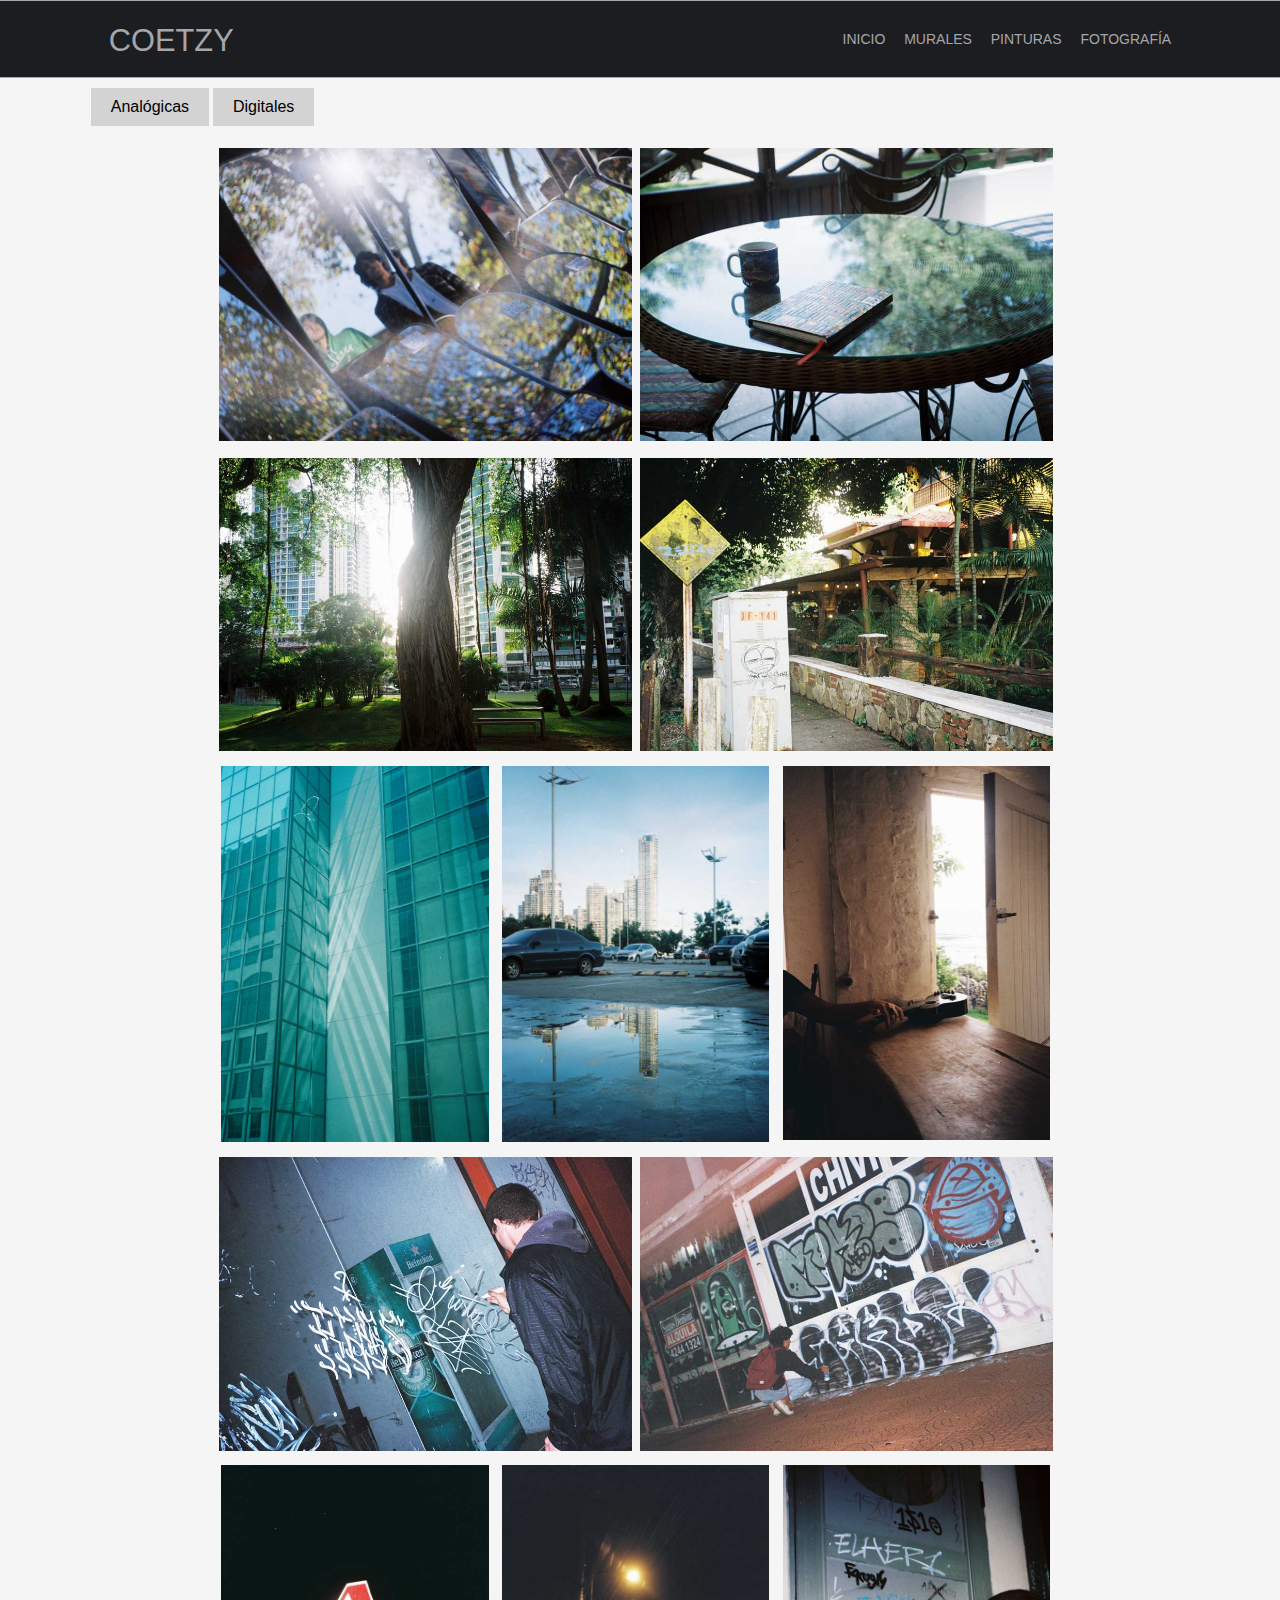
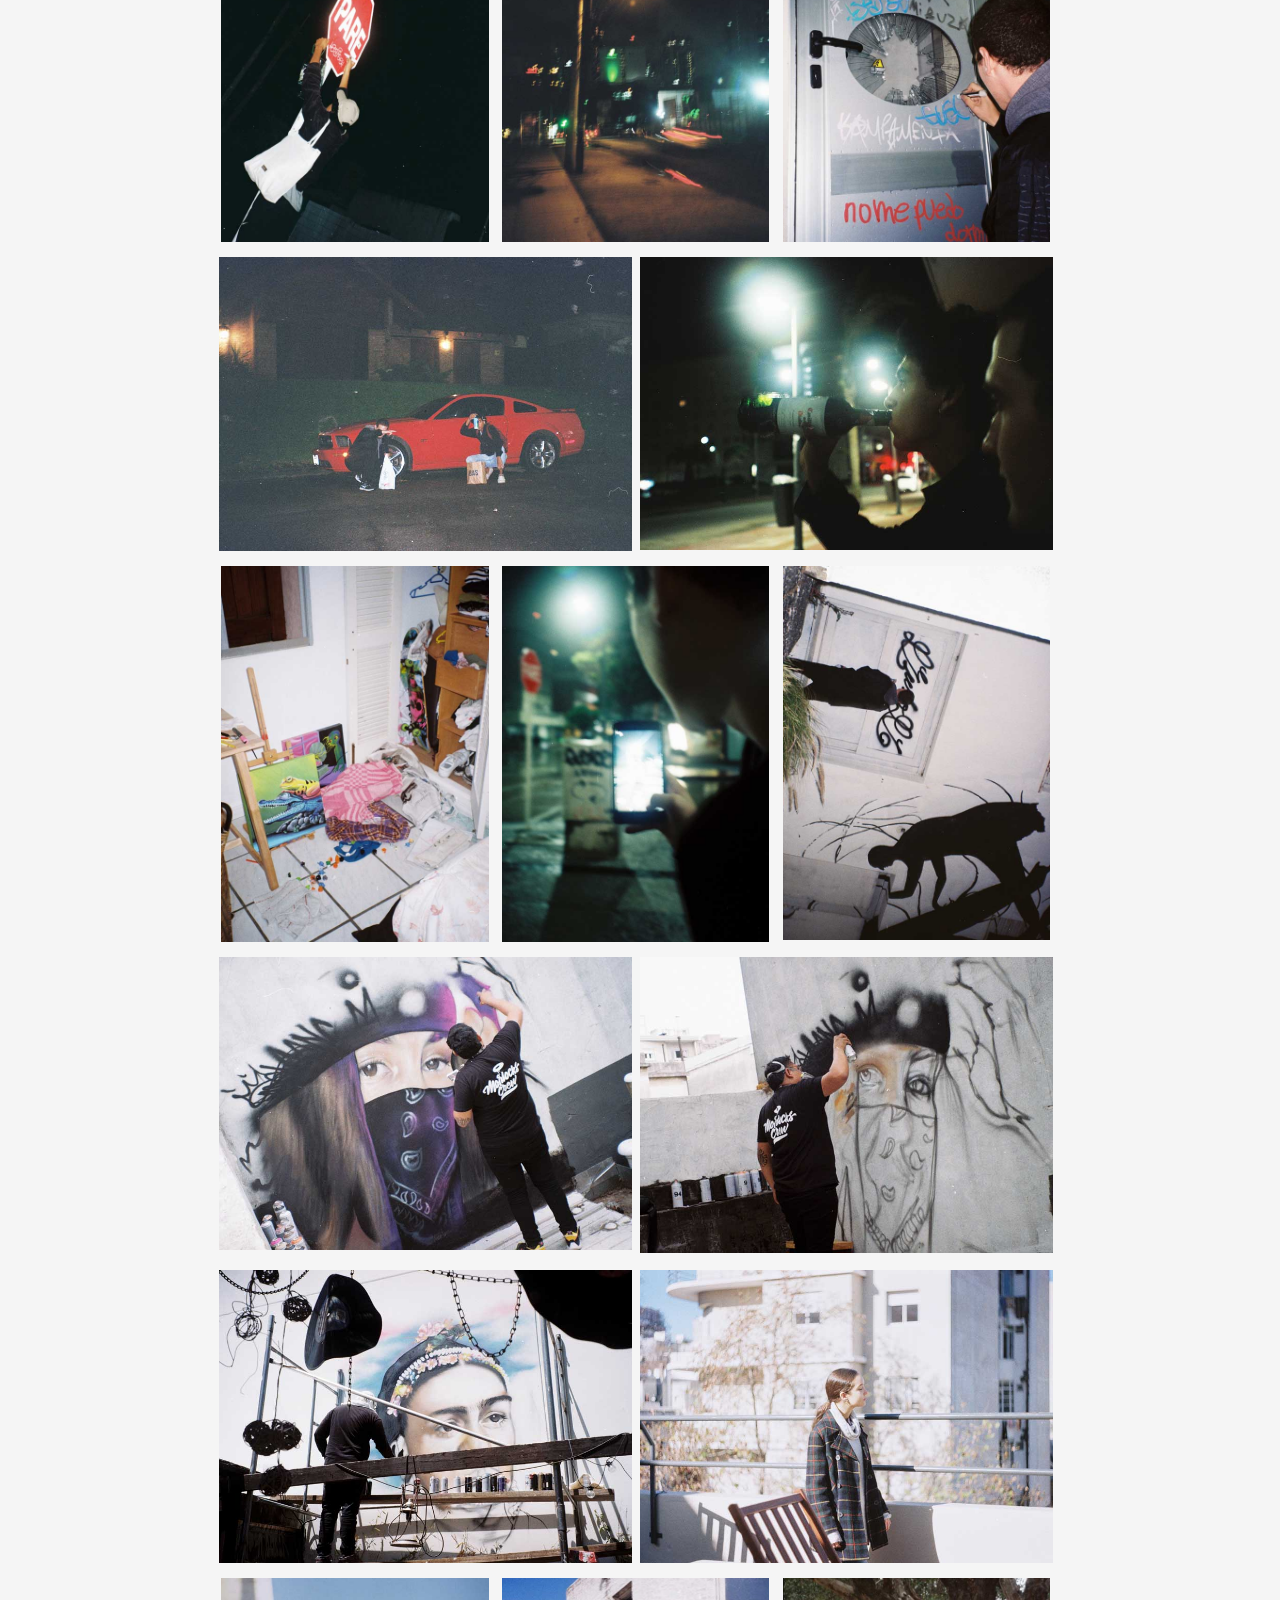
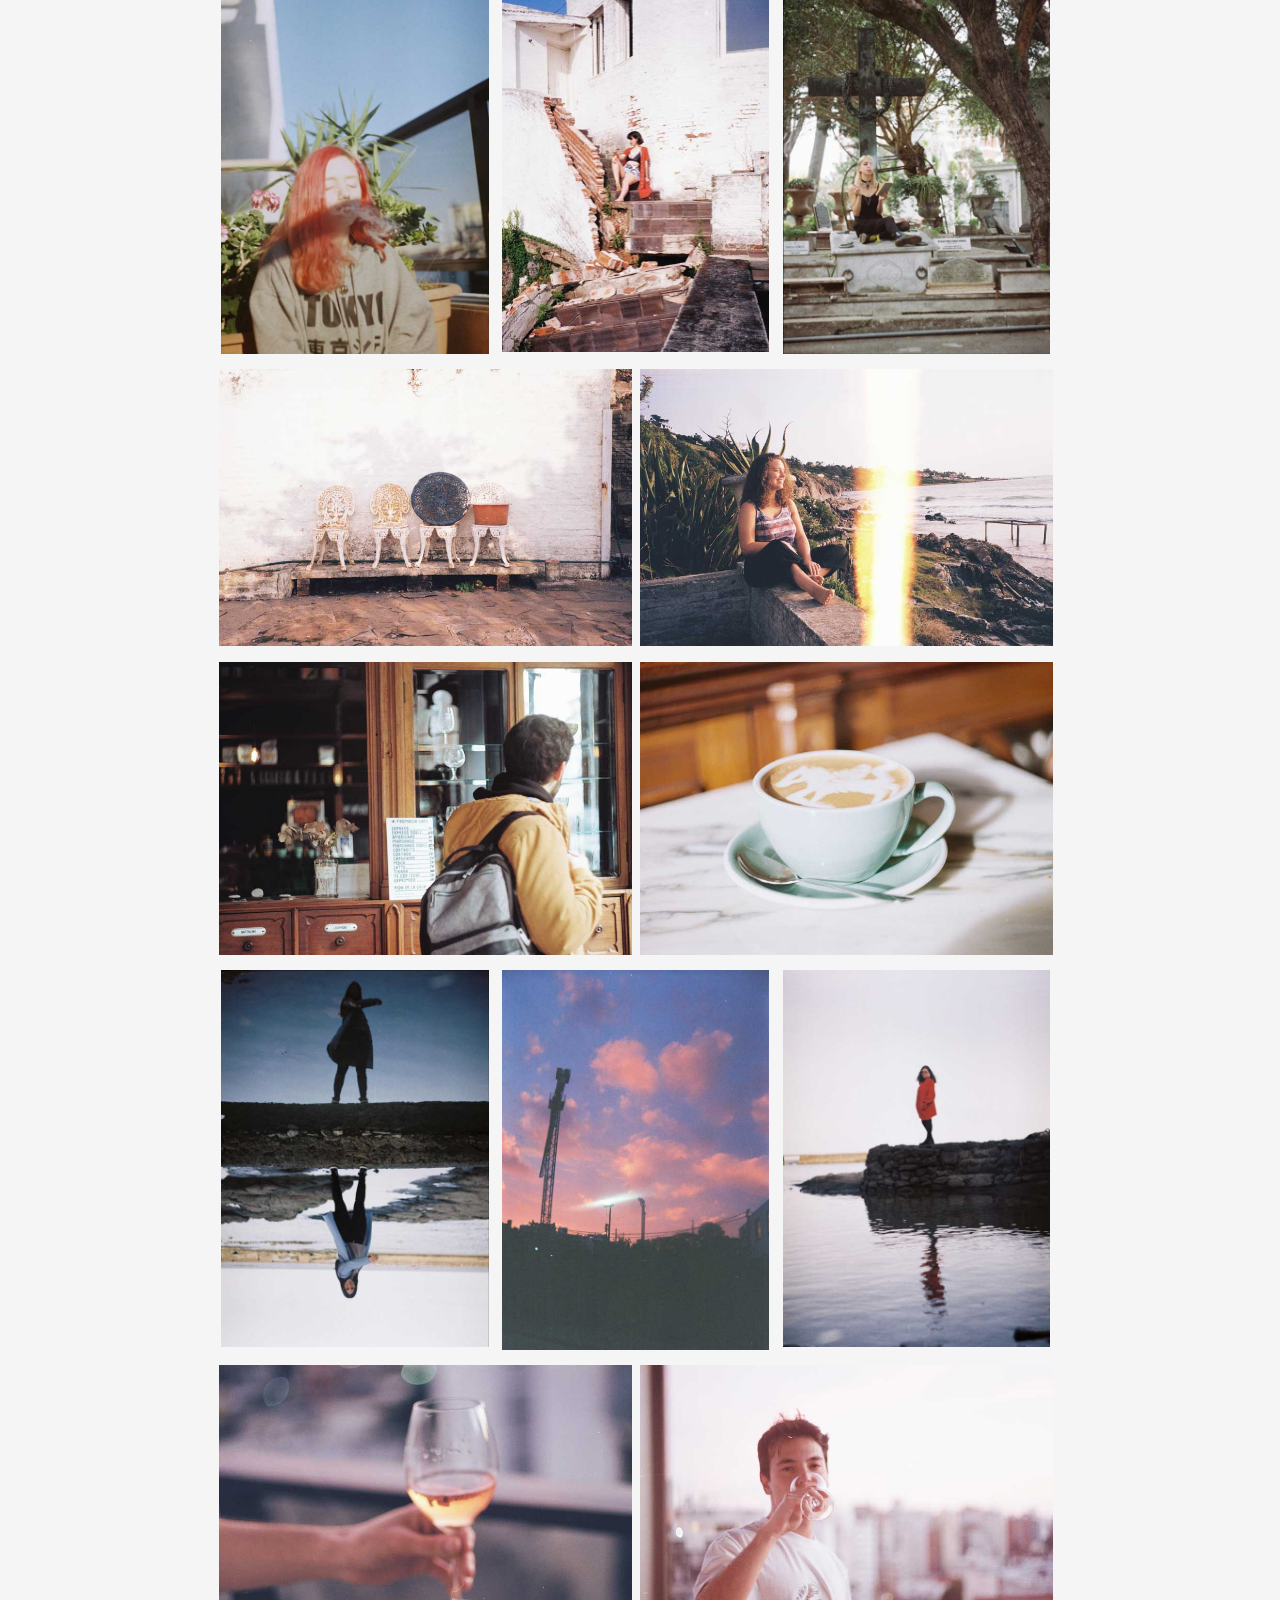
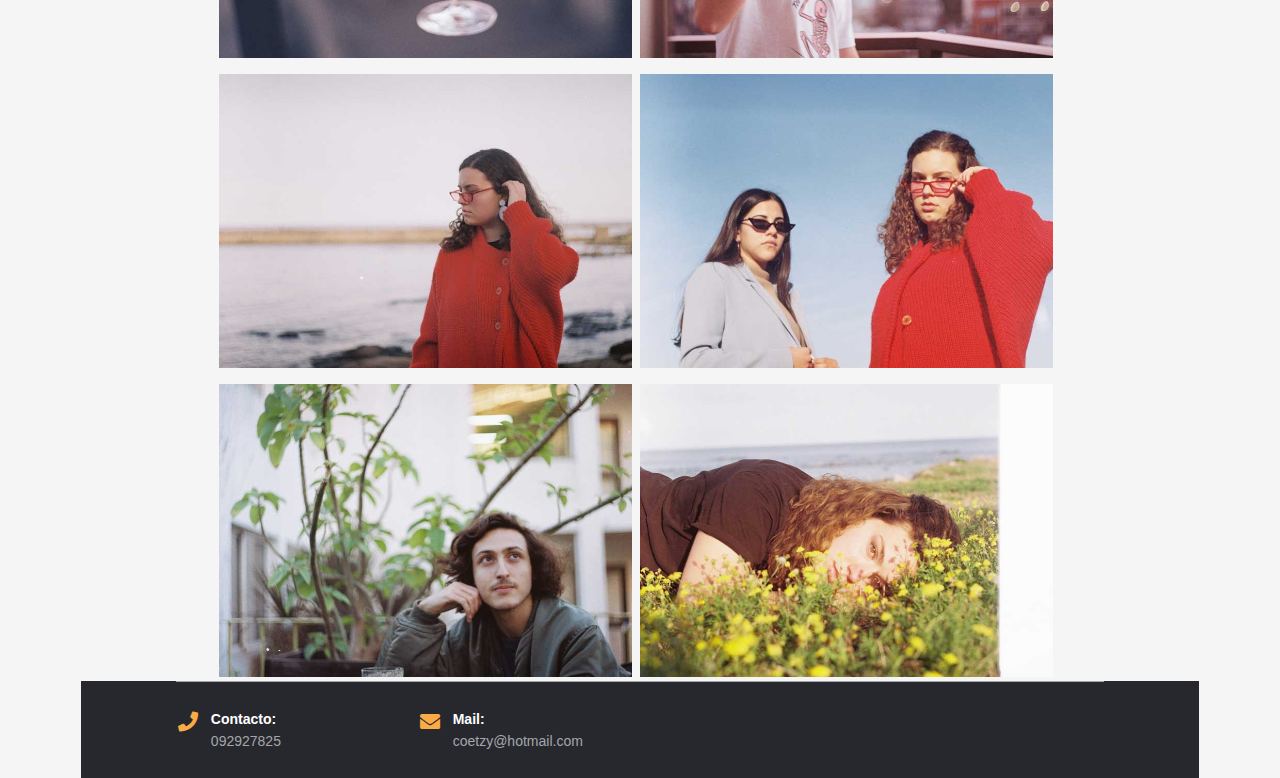
==== fotografias (2).html @ 9f2e20d0 "foto script" ====
<!DOCTYPE html>
<!--
Template Name: Sislaf
Author: <a href="https://www.os-templates.com/">OS Templates</a>
Author URI: https://www.os-templates.com/
Copyright: OS-Templates.com
Licence: Free to use under our free template licence terms
Licence URI: https://www.os-templates.com/template-terms
-->
<html lang="">
<!-- To declare your language - read more here: https://www.w3.org/International/questions/qa-html-language-declarations -->
<head>
    <meta charset="utf-8">
    <meta name="viewport" content="width=device-width, initial-scale=1.0, maximum-scale=1.0, user-scalable=no">
    <link href="layout/styles/layout.css" rel="stylesheet" type="text/css" media="all">

    <style>
        #pageintro .heading {
            margin-bottom: 20px;
            font-size: 2rem;
        }

        #footer {
            padding: 0px 0;
            padding-top: 0px;
        }

            #footer #ctdetails {
                padding-top: 30px;
                border-top: 1px solid;
                padding-bottom: 30px;
            }

        .overlay::after {
            FONT-VARIANT: JIS04;
            FONT-WEIGHT: 200;
            color: inherit;
            background-color: rgba(0,0,0,.0);
        }

        .row1 {
            border: solid;
            border-width: 1px 0;
            background-color: rgba(0,0,0,.70);
        }

        h1, h2, h3, h4, h5, h6, .heading {
            font-family: Verdana, Geneva, sans-serif;
        }
            * {
            box-sizing: border-box;
        }

        body {
            margin: 0;
           
            background-color: #f5f5f5;
        }

        .header {
            text-align: center;
            padding: 32px;
        }

        .row {
            display: -ms-flexbox; /* IE10 */
            display: flex;
            -ms-flex-wrap: wrap; /* IE10 */
            flex-wrap: wrap;
            padding: 0 4px;
            padding: 0 4px;
            max-width: 96%;
            margin-left: 6%;
            margin-right: 6%;
        }

        /* Create four equal columns that sits next to each other */
        .column {
            -ms-flex: 25%; /* IE10 */
            flex: 33%;
            max-width: 33%;
            padding: 0 4px;
        }

        .column2 {
            -ms-flex: 100%;
            flex: 50%;
            max-width: 49.5%;
        }

        .column img {
            margin-top: 8px;
            vertical-align: middle;
            width: 100%;
            padding: 1%;
        }

        .column2 img {
            margin-top: 8px;
            vertical-align: middle;
            width: 100%;
            padding: 1%;
        }

        .row1 {
            border: solid;
            border-width: 1px 0;
            background-color: #1C1D21;
        }

        /* Responsive layout - makes a two column-layout instead of four columns */
        @media screen and (max-width: 800px) {
            .column {
                -ms-flex: 50%;
                flex: 50%;
                max-width: 50%;
            }
        }
        /* Responsive layout - makes the two columns stack on top of each other instead of next to each other */
        @media screen and (max-width: 600px) {
            .column {
                -ms-flex: 100%;
                flex: 100%;
                max-width: 100%;
            }
            /* Responsive layout - makes a two column-layout instead of four columns */
            @media screen and (max-width: 800px) {
                .column2 {
                    -ms-flex: 50%;
                    flex: 50%;
                    max-width: 50%;
                }
            }
            /* Responsive layout - makes the two columns stack on top of each other instead of next to each other */
            @media screen and (max-width: 600px) {
                .column2 {
                    -ms-flex: 100%;
                    flex: 100%;
                    max-width: 100%;
                }






                body {
                    border: solid;
                    border-width: 1px 0;
                    background-color: rgb(255 255 255);
                    height: 100%;
                }
            }
    </style>
</head>




    <body id="top">
        <!-- ################################################################################################ -->
        <!-- ################################################################################################ -->
        <!-- ################################################################################################ -->
        <!-- Top Background Image Wrapper -->
        <!-- ################################################################################################ -->

        <div class="wrapper row1">

            <header id="header" class="hoc clear">
                <div id="logo" class="fl_left">
                    <!-- ################################################################################################ -->
                    <h1> <a href="index.html">COETZY</a> </h1>
                    <!-- ################################################################################################ -->
                </div>
                <nav id="mainav" class="fl_right">
                    <!-- ################################################################################################ -->
                    <ul class="clear">
                        <li><a href="index.html">Inicio</a></li>
                        <li><a href="murales.html">Murales</a></li>
                        <li><a href="pinturas.html">Pinturas</a></li>

                        <li><a href="fotografias.html">Fotografía</a></li>

                    </ul>
                    <!-- ################################################################################################ -->
                </nav>
            </header>
        </div>
       
        <!-- Photo Grid -->
        <div class="row">

            <div class="w3-bar w3-black" style=" padding: 10px; text-align: center;">
                <button class="w3-bar-item w3-button" onclick="openCity('1')" style="        border: none;
        display: inline;
        cursor: pointer;
        font-size: 16px;
        background-color: lightgrey;
        padding: 10px 20px;
        font-family: Verdana, Geneva, sans-serif;">
                    Analógicas
                </button>

                <button class="w3-bar-item w3-button" onclick="openCity('2')" style="        border: none;
        display: inline;
        cursor: pointer;
        font-size: 16px;
        background-color: lightgrey;
        padding: 10px 20px;
        font-family: Verdana, Geneva, sans-serif;">
                    Digitales
                </button>

            </div>

            <div id="1" class="w3-container w3-display-container city">

                <div class="row">
                    <div class="row">
                        <div class="column2">
                            <img src="fotografia2/horizontal/01.jpg" style="width:100%">
                            <img src="fotografia2/horizontal/1.jpg" style="width:100%">
                        </div>


                        <div class="column2">
                            <img src="fotografia2/horizontal/02.jpg" style="width:100%">
                            <img src="fotografia2/horizontal/2.jpg" style="width:100%">
                        </div>

                    </div>
                    <div class="row">
                        <div class="column">
                            <img src="fotografia2/vertical/1.jpg" style="width:100%">
                        </div>
                        <div class="column">
                            <img src="fotografia2/vertical/2.jpg" style="width:100%">
                        </div>
                        <div class="column">
                            <img src="fotografia2/vertical/3.jpg" style="width:100%">
                        </div>
                    </div>

                    <div class="row">
                        <div class="column2">
                            <img src="fotografia2/horizontal/3.jpg" style="width:100%">
                        </div>
                        <div class="column2">
                            <img src="fotografia2/horizontal/4.jpg" style="width:100%">
                        </div>

                    </div>

                    <div class="row">
                        <div class="column">
                            <img src="fotografia2/vertical/4.jpg" style="width:100%">
                        </div>
                        <div class="column">
                            <img src="fotografia2/vertical/5.jpg" style="width:100%">
                        </div>
                        <div class="column">
                            <img src="fotografia2/vertical/6.jpg" style="width:100%">
                        </div>
                    </div>

                    <div class="row">
                        <div class="column2">
                            <img src="fotografia2/horizontal/5.jpg" style="width:100%">
                        </div>
                        <div class="column2">
                            <img src="fotografia2/horizontal/6.jpg" style="width:100%">
                        </div>

                    </div>


                    <div class="row">
                        <div class="column">
                            <img src="fotografia2/vertical/7.jpg" style="width:100%">
                        </div>
                        <div class="column">
                            <img src="fotografia2/vertical/8.jpg" style="width:100%">
                        </div>
                        <div class="column">
                            <img src="fotografia2/vertical/9.jpg" style="width:100%">
                        </div>
                    </div>



                    <div class="row">
                        <div class="column2">
                            <img src="fotografia2/horizontal/7.jpg" style="width:100%">
                        </div>
                        <div class="column2">
                            <img src="fotografia2/horizontal/8.jpg" style="width:100%">
                        </div>

                    </div>


                    <div class="row">
                        <div class="column2">
                            <img src="fotografia2/horizontal/9.jpg" style="width:100%">
                        </div>
                        <div class="column2">
                            <img src="fotografia2/horizontal/10.jpg" style="width:100%">
                        </div>

                    </div>



                    <div class="row">
                        <div class="column">
                            <img src="fotografia2/vertical/10.jpg" style="width:100%">
                        </div>
                        <div class="column">
                            <img src="fotografia2/vertical/11.jpg" style="width:100%">
                        </div>
                        <div class="column">
                            <img src="fotografia2/vertical/12.jpg" style="width:100%">
                        </div>
                    </div>

                    <div class="row">
                        <div class="column2">
                            <img src="fotografia2/horizontal/11.jpg" style="width:100%">
                        </div>
                        <div class="column2">
                            <img src="fotografia2/horizontal/12.jpg" style="width:100%">
                        </div>

                    </div>
                    <div class="row">
                        <div class="column2">
                            <img src="fotografia2/horizontal/13.jpg" style="width:100%">
                        </div>
                        <div class="column2">
                            <img src="fotografia2/horizontal/14.jpg" style="width:100%">
                        </div>

                    </div>



                    <div class="row">
                        <div class="column">
                            <img src="fotografia2/vertical/13.jpg" style="width:100%">
                        </div>
                        <div class="column">
                            <img src="fotografia2/vertical/14.jpg" style="width:100%">
                        </div>
                        <div class="column">
                            <img src="fotografia2/vertical/15.jpg" style="width:100%">
                        </div>
                    </div>

                    <div class="row">
                        <div class="column2">
                            <img src="fotografia2/horizontal/15.jpg" style="width:100%">
                        </div>
                        <div class="column2">
                            <img src="fotografia2/horizontal/16.jpg" style="width:100%">
                        </div>

                    </div>
                    <div class="row">
                        <div class="column2">
                            <img src="fotografia2/horizontal/17.jpg" style="width:100%">
                        </div>
                        <div class="column2">
                            <img src="fotografia2/horizontal/18.jpg" style="width:100%">
                        </div>

                    </div>

                    <div class="row">
                        <div class="column2">
                            <img src="fotografia2/horizontal/19.jpg" style="width:100%">
                        </div>
                        <div class="column2">
                            <img src="fotografia2/horizontal/20.jpg" style="width:100%">
                        </div>

                    </div>

                </div>

                <div id="2" class="w3-container w3-display-container city" style="display:none">

                    <div class="row">
                        <div class="column2">
                            <img src="fotografia2/horizontal/19.jpg" style="width:100%">
                        </div>
                        <div class="column2">
                            <img src="fotografia2/horizontal/20.jpg" style="width:100%">
                        </div>

                    </div>










                </div>
                <!-- ################################################################################################ -->
            </div>
            <!-- End Top Background Image Wrapper -->
            <!-- ################################################################################################ -->
            <!-- ################################################################################################ -->
            <!-- ################################################################################################ -->
            <div class="wrapper row3">

            </div>
            <!-- ################################################################################################ -->
            <!-- ################################################################################################ -->
            <!-- ################################################################################################ -->
            <div class="bgded overlay" style="background-image:url('images/demo/backgrounds/02.png');">

            </div>
            <!-- ################################################################################################ -->
            <!-- ################################################################################################ -->
            <!-- ################################################################################################ -->
            <div class="wrapper row2">
                <!-- ################################################################################################ -->
                <!-- ################################################################################################ -->
                <!-- ################################################################################################ -->
                <div class="bgded overlay row4" style="background-image:url('images/demo/backgrounds/05.png');">
                    <footer id="footer" class="hoc clear">

                        <div id="ctdetails" class="clear">
                            <ul class="nospace clear">
                                <li class="one_quarter first">
                                    <div class="block clear"> <a href="#"> <i class="fas fa-phone"> </i> </a> <span> <strong> Contacto:</strong> 092927825</span> </div>
                                </li>
                                <li class="one_quarter">
                                    <div class="block clear"> <a href="#"> <i class="fas fa-envelope"> </i> </a> <span> <strong> Mail:</strong> coetzy@hotmail.com</span> </div>
                                </li>

                            </ul>
                        </div>
                        <!-- ################################################################################################ -->
                    </footer>
                </div>
                <!-- ################################################################################################ -->
                <!-- ################################################################################################ -->
                <!-- ################################################################################################ -->
                <div class="wrapper row5">


                    <!-- ################################################################################################ -->
                </div>
            </div>
            <!-- ################################################################################################ -->
            <!-- ################################################################################################ -->
            <!-- ################################################################################################ -->
            <a id="backtotop" href="#top"> <i class="fas fa-chevron-up"> </i> </a>
            <!-- JAVASCRIPTS -->
            <script src="layout/scripts/jquery.min.js"></script>
            <script src="layout/scripts/jquery.backtotop.js"></script>
            <script src="layout/scripts/jquery.mobilemenu.js"></script>

            <script>
                function openCity(cityName) {
                    var i;
                    var x = document.getElementsByClassName("city");
                    for (i = 0; i < x.length; i++) {
                        x[i].style.display = "none";
                    }
                    document.getElementById(cityName).style.display = "block";
                }
            </script>
</body>

</html>
---- layout/styles/layout.css ----
@charset "utf-8";
/*
Template Name: Sislaf
Author: <a href="https://www.os-templates.com/">OS Templates</a>
Author URI: https://www.os-templates.com/
Copyright: OS-Templates.com
Licence: Free to use under our free template licence terms
Licence URI: https://www.os-templates.com/template-terms
File: Layout CSS
*/

@import url("fontawesome-free/css/fontawesome-all.min.css");
@import url("framework.css");

/* Rows
--------------------------------------------------------------------------------------------------------------- */
.row0, .row0 a{}
.row1{border:solid; border-width:1px 0;}
.row2, .row2 a{}
.row3, .row3 a{}
.row4, .row4 a{}
.row5, .row5 a{}


/* Top Bar
--------------------------------------------------------------------------------------------------------------- */
#topbar{padding:20px 0; font-size:.8rem; text-transform:uppercase;}

#topbar ul li{display:inline-block; margin-right:15px;}
#topbar ul li:last-child{margin-right:0; padding-right:0; border-right:none;}
#topbar i{line-height:normal;}
#topbar > div:nth-of-type(2) i{font-size:1rem;}

/* Search Form */
#topbar #searchform{position:relative; line-height:1; z-index:9999;}
#topbar #searchform::after{display:block; height:18px; line-height:18px; padding:0; font-family:"Font Awesome\ 5 Free"; font-weight:900; font-size:1rem; content:"\f002"/* fa-search */;}
#topbar #searchform:hover::after, #topbar #searchform button{cursor:pointer;}
#topbar #searchform > div{position:absolute; top:18px; right:0; width:280px; visibility:hidden; opacity:0/* Required for transition effect */;}
#topbar #searchform:hover > div{visibility:visible; opacity:1/* Required for transition effect */;}
#topbar #searchform form{display:block; position:relative;}
#topbar #searchform form *{border:none;}
#topbar #searchform input{display:block; width:100%; height:36px; padding:8px 40px 8px 10px; font-size:1rem;}
#topbar #searchform ::placeholder{text-transform:capitalize;}
#topbar #searchform button{display:block; position:absolute; top:3px; right:2px; height:30px; font-size:16px; line-height:1;}


/* Header
--------------------------------------------------------------------------------------------------------------- */
#header{}

#header #logo{margin:22px 0 0 0;}
#header #logo h1{margin:0; padding:0; font-size:2.2rem; text-transform:uppercase;}


/* Page Intro
--------------------------------------------------------------------------------------------------------------- */
#pageintro{padding:200px 0 300px;}/* 300px => 100px for #introblocks negative margin */

#pageintro article, #pageintro article p{display:block; max-width:75%; margin:0 auto; text-align:center;}
#pageintro article p{max-width:65%; line-height:2rem;}
#pageintro .heading{margin-bottom:20px; font-size:4rem;}
#pageintro footer{margin-top:50px;}


/* Content Area
--------------------------------------------------------------------------------------------------------------- */
.container{padding:80px 0;}

/* Content */
.container .content{}

.sectiontitle{display:block; max-width:55%; margin:0 auto 80px; text-align:center;}
.sectiontitle *{margin:0;}

/* Introblocks - x3 */
#introblocks{display:block; position:relative; margin:-180px 0 0 0; z-index:1; text-align:center;}/* 180px => 100px + container padding */
#introblocks figure{}
#introblocks figure figcaption{display:block; padding:30px 0 0 0; text-align:center;}
#introblocks figure figcaption > a{}
#introblocks figure figcaption .heading{font-size:1.2rem; font-weight:700; margin-bottom:0;}
#introblocks figure figcaption .heading.underline::after{left:50%; margin-left:-12%;}

/* Overview - for services etc. */
#overview{}
#overview li{margin-bottom:50px;}
#overview li:nth-last-child(-n+3){margin-bottom:0;}/* Removes bottom margin from the last three items - margin is restored in the media queries when items stack */
#overview li:nth-child(3n+1){margin-left:0; clear:left;}/* Removes the need to add class="first" */
#overview article{}
#overview article *{margin:0; padding:0;}
#overview article > div{display:block; position:relative; min-height:36px; margin:0 0 20px 0; padding:8px 0 0 55px;}
#overview article > div *{line-height:1;}
#overview article > div i{display:block; position:absolute; top:0; left:0; font-size:36px;}
#overview article > div .heading{}
#overview article p{}

/* Split Fifty */
#splitfifty{}
#splitfifty *{margin:0;}
#splitfifty > .sectiontitle{max-width:none; margin:0 0 50px 0; text-align:left;}
#splitfifty > .sectiontitle .heading.underline::after{left:0; margin-left:0;}
#splitfifty > div:nth-of-type(2) article{display:block; float:left; width:50%; padding:50px;}
#splitfifty > div:nth-of-type(2) article *{margin:0 0 30px 0;}
#splitfifty > div:nth-of-type(2) article .heading{}
#splitfifty > div:nth-of-type(2) article p{}
#splitfifty > div:nth-of-type(2) article footer, #splitfifty > div:nth-of-type(2) article footer a{margin:0;}
#splitfifty.disright > div:nth-of-type(2) article{float:right;}/* Display the block to the right, instead of left - depends on your preference */

/* Team Members */
.team{}
.team li:last-child{margin-bottom:0;}/* Used when elements stack in small viewports */
.team figure{display:block; text-align:center;}
.team figure *{margin:0; padding:0;}
.team figure a{}
.team figure img{}
.team figure figcaption{padding:20px 10px; line-height:1;}
.team figure strong{display:block; margin-bottom:8px; font-size:1.4rem; font-weight:400;}
.team figure em{display:block; font-style:normal; font-size:.8rem;}

/* Stats */
#stats{}
#stats > li{display:block; float:left; width:25%; border:solid; border-width:0 1px 0 0; text-align:center;}
#stats > li:last-child{border:none;}
#stats > li *{margin:0; padding:0;}
#stats > li i{margin-bottom:30px; font-size:5rem;}
#stats > li p:first-of-type{margin-bottom:15px; font-size:3rem; font-weight:700; line-height:1;}
#stats > li p:last-of-type{text-transform:uppercase;}

/* Testimonials */
#testimonials{}
#testimonials > .one_half{margin:0;}
#testimonials ul{margin:0; padding:50px; list-style:none;}
#testimonials ul li{margin:0 0 50px 0;}
#testimonials ul li:last-child{margin:0;}
#testimonials blockquote{display:block; position:relative; width:100%; margin:0 0 30px 0; padding:30px; line-height:1.4; z-index:1; border-radius:10px;}
#testimonials blockquote::before{display:block; position:absolute; top:10px; left:10px; font-family:"Font Awesome\ 5 Free"; font-weight:900; font-size:32px; line-height:32px; content:"\f10d"; z-index:-1;}
#testimonials blockquote::after{display:block; position:absolute; bottom:-15px; left:30px; width:0; height:0; content:""; border:15px solid transparent; border-bottom:none;}
#testimonials figure{}
#testimonials figure *{margin:0; line-height:1;}
#testimonials figure img{float:left; margin:0 15px;}
#testimonials figcaption{float:left; margin-top:10px;}
#testimonials figcaption .heading{font-size:1.2rem; font-weight:700;}
#testimonials figcaption em{font-size:.8rem;}
#testimonials footer{}

/* Latest - Blog posts etc. */
#latest{}
#latest article{}
#latest article figure{}
#latest article figure img{}
#latest article .meta{display:block; padding:5px 10px;}
#latest article .meta li{display:block; float:left; width:50%; font-size:.8rem;}
#latest article .meta li:last-child{text-align:right;}
#latest article .meta li i{margin-right:5px;}
#latest article .excerpt{padding:30px; border:solid; border-width:0 1px 1px 1px;}
#latest article .excerpt .heading{margin:0 0 15px 0; font-size:1.2rem;}
#latest article .excerpt p{}
#latest article .excerpt footer{margin-top:30px;}

/* Comments */
#comments ul{margin:0 0 40px 0; padding:0; list-style:none;}
#comments li{margin:0 0 10px 0; padding:15px;}
#comments .avatar{float:right; margin:0 0 10px 10px; padding:3px; border:1px solid;}
#comments address{font-weight:bold;}
#comments time{font-size:smaller;}
#comments .comcont{display:block; margin:0; padding:0;}
#comments .comcont p{margin:10px 5px 10px 0; padding:0;}

#comments form{display:block; width:100%;}
#comments input, #comments textarea{width:100%; padding:10px; border:1px solid;}
#comments textarea{overflow:auto;}
#comments div{margin-bottom:15px;}
#comments input[type="submit"], #comments input[type="reset"]{display:inline-block; width:auto; min-width:150px; margin:0; padding:8px 5px; cursor:pointer;}

/* Sidebar */
.container .sidebar{}

.sidebar .sdb_holder{margin-bottom:50px;}
.sidebar .sdb_holder:last-child{margin-bottom:0;}


/* Footer
--------------------------------------------------------------------------------------------------------------- */
#footer{padding:80px 0;}

#footer .heading{margin-bottom:50px; font-size:1.2rem;}

#footer > div:first-of-type .heading{margin-bottom:20px; text-transform:uppercase; font-size:1.8rem;}
#footer > div:first-of-type .faico{margin-bottom:30px;}

#footer input, #footer button{border:1px solid;}
#footer input{display:block; width:100%; padding:8px;}
#footer button{padding:8px 18px 10px; text-transform:uppercase; font-weight:400; cursor:pointer;}

#footer .linklist li{display:block; margin-bottom:15px; padding:0 0 15px 0; border-bottom:1px solid;}
#footer .linklist li:last-child{margin:0; padding:0; border:none;}
#footer .linklist li::before, #footer .linklist li::after{display:table; content:"";}
#footer .linklist li, #footer .linklist li::after{clear:both;}

#footer .contact{}
#footer .contact.linklist li, #footer .contact.linklist li:last-child{position:relative; padding-left:40px;}
#footer .contact li *{margin:0; padding:0; line-height:1.6;}
#footer .contact li i{display:block; position:absolute; top:0; left:0; width:30px; font-size:16px; text-align:center;}

#footer .latestimg{}
#footer .latestimg > li{display:inline-block; float:left; width:30%; margin:0 0 5% 5%;}
#footer .latestimg > li:nth-last-child(-n+3){margin-bottom:0;}/* Removes bottom margin from the last three items - margin is restored in the media queries when items stack */
#footer .latestimg > li:nth-child(3n+1){margin-left:0; clear:left;}/* Removes the need to add class="first" */
#footer .latestimg > li img{width:100%;}/* Force the image to resize to take the full space - may have to be changed for tablets, depends on personal preference */
#footer .latestimg > li a.imgover{display:block;}

#footer #ctdetails{padding-top:80px; border-top:1px solid;}
#footer #ctdetails ul{}
#footer #ctdetails ul li{}
#footer #ctdetails ul li div{position:relative; min-height:30px; padding:0 0 0 35px; line-height:1;}
#footer #ctdetails ul li div i{position:absolute; top:0; left:0; width:25px; height:23px; font-size:20px; text-align:center;}
#footer #ctdetails ul li div span{display:block;}
#footer #ctdetails ul li div strong{display:block; margin:0 0 8px 0; text-transform:capitalize;}


/* Copyright
--------------------------------------------------------------------------------------------------------------- */
#copyright{padding:20px 0;}
#copyright *{margin:0; padding:0;}


/* Transition Fade
This gives a smooth transition to "ALL" elements used in the layout - other than the navigation form used in mobile devices
If you don't want it to fade all elements, you have to list the ones you want to be faded individually
Delete it completely to stop fading
--------------------------------------------------------------------------------------------------------------- */
*, *::before, *::after{transition:all .3s ease-in-out;}
#mainav form *{transition:none !important;}


/* ------------------------------------------------------------------------------------------------------------ */
/* ------------------------------------------------------------------------------------------------------------ */
/* ------------------------------------------------------------------------------------------------------------ */
/* ------------------------------------------------------------------------------------------------------------ */
/* ------------------------------------------------------------------------------------------------------------ */


/* Navigation
--------------------------------------------------------------------------------------------------------------- */
nav ul, nav ol{margin:0; padding:0; list-style:none;}

#mainav, #breadcrumb, .sidebar nav{line-height:normal;}
#mainav .drop::after, #mainav li li .drop::after, #breadcrumb li a::after, .sidebar nav a::after{position:absolute; font-family:"Font Awesome\ 5 Free"; font-weight:900; font-size:10px; line-height:10px;}

/* Top Navigation */
#mainav{}
#mainav ul{text-transform:uppercase;}
#mainav ul ul{position:absolute; width:180px; text-transform:none; z-index:9999;}
#mainav ul ul ul{left:180px; top:0;}
#mainav li{display:inline-block; position:relative; margin:0 15px 0 0; padding:0;}
#mainav li:last-child{margin-right:0;}
#mainav li li{width:100%; margin:0;}
#mainav li a{display:block; padding:30px 0;}
#mainav li li a{border:solid; border-width:0 0 1px 0;}
#mainav .drop{padding-left:15px;}
#mainav li li a, #mainav li li .drop{display:block; margin:0; padding:10px 15px;}
#mainav .drop::after, #mainav li li .drop::after{content:"\f0d7";}
#mainav .drop::after{top:35px; left:5px;}
#mainav li li .drop::after{top:15px; left:5px;}
#mainav ul ul{visibility:hidden; opacity:0;}
#mainav ul li:hover > ul{visibility:visible; opacity:1;}

#mainav form{display:none; width:100%; margin:0; padding:0;}
#mainav form select, #mainav form select option{display:block; cursor:pointer; outline:none;}
#mainav form select{width:100%; padding:5px; border:none;}
#mainav form select option{margin:5px; padding:0; border:none;}

/* Breadcrumb */
#breadcrumb{padding:150px 0 30px;}
#breadcrumb ul{margin:0; padding:0; list-style:none; text-transform:uppercase;}
#breadcrumb li{display:inline-block; margin:0 6px 0 0; padding:0;}
#breadcrumb li a{display:block; position:relative; margin:0; padding:0 12px 0 0; font-size:12px;}
#breadcrumb li a::after{top:4px; right:0; content:"\f0da";}
#breadcrumb li:last-child a{margin:0; padding:0;}
#breadcrumb li:last-child a::after{display:none;}
#breadcrumb .heading{margin:0; font-size:2rem;}

/* Sidebar Navigation */
.sidebar nav{display:block; width:100%;}
.sidebar nav li{margin:0 0 3px 0; padding:0;}
.sidebar nav a{display:block; position:relative; margin:0; padding:5px 10px 5px 15px; text-decoration:none; border:solid; border-width:0 0 1px 0;}
.sidebar nav a::after{top:10px; left:5px; content:"\f0da";}
.sidebar nav ul ul a{padding-left:35px;}
.sidebar nav ul ul a::after{left:25px;}
.sidebar nav ul ul ul a{padding-left:55px;}
.sidebar nav ul ul ul a::after{left:45px;}

/* Pagination */
.pagination{display:block; width:100%; text-align:center; clear:both;}
.pagination li{display:inline-block; margin:0 2px 0 0;}
.pagination li:last-child{margin-right:0;}
.pagination a, .pagination strong{display:block; padding:8px 11px; border:1px solid; background-clip:padding-box; font-weight:normal;}

/* Back to Top */
#backtotop{z-index:999; display:inline-block; position:fixed; visibility:hidden; bottom:20px; right:20px; width:36px; height:36px; line-height:36px; font-size:16px; text-align:center; opacity:.2;}
#backtotop i{display:block; width:100%; height:100%; line-height:inherit;}
#backtotop.visible{visibility:visible; opacity:.5;}
#backtotop:hover{opacity:1;}


/* Tables
--------------------------------------------------------------------------------------------------------------- */
table, th, td{border:1px solid; border-collapse:collapse; vertical-align:top;}
table, th{table-layout:auto;}
table{width:100%; margin-bottom:15px;}
th, td{padding:5px 8px;}
td{border-width:0 1px;}


/* Gallery
--------------------------------------------------------------------------------------------------------------- */
#gallery{display:block; width:100%; margin-bottom:50px;}
#gallery figure figcaption{display:block; width:100%; clear:both;}
#gallery li{margin-bottom:30px;}


/* Font Awesome Social Icons
--------------------------------------------------------------------------------------------------------------- */
.faico{margin:0; padding:0; list-style:none;}
.faico li{display:inline-block; margin:8px 5px 0 0; padding:0; line-height:normal;}
.faico li:last-child{margin-right:0;}
.faico a{display:inline-block; width:36px; height:36px; line-height:36px; font-size:18px; text-align:center;}

.faico a{color:#474747; background-color:rgba(255,255,255,.8);}
.faico a:hover{color:#FFFFFF;}

.faicon-dribble:hover{background-color:#EA4C89;}
.faicon-facebook:hover{background-color:#3B5998;}
.faicon-google-plus:hover{background-color:#DB4A39;}
.faicon-linkedin:hover{background-color:#0E76A8;}
.faicon-twitter:hover{background-color:#00ACEE;}
.faicon-vk:hover{background-color:#4E658E;}


/* ------------------------------------------------------------------------------------------------------------ */
/* ------------------------------------------------------------------------------------------------------------ */
/* ------------------------------------------------------------------------------------------------------------ */
/* ------------------------------------------------------------------------------------------------------------ */
/* ------------------------------------------------------------------------------------------------------------ */


/* Colours
--------------------------------------------------------------------------------------------------------------- */
body{color:#A5A6AA; background-color:#1C1D21;}
a{color:#FBAB45;}
a:active, a:focus{background:transparent !important;}/* IE10 + 11 Bugfix - prevents grey background */
hr, .borderedbox{border-color:#D7D7D7;}
label span{color:#FF0000; background-color:inherit;}
input:focus, textarea:focus, *:required:focus{border-color:#FBAB45 !important;}

.overlay{color:#FFFFFF; background-color:inherit;}
.overlay::after{color:inherit; background-color:rgba(0,0,0,.55);}
.overlay.light{color:#474747;}
.overlay.light::after{background-color:rgba(255,255,255,.7);}

.btn, .btn.inverse:hover{color:#FFFFFF; background-color:#FBAB45; border-color:#FBAB45;}
.btn:hover, .btn.inverse{color:inherit; background-color:transparent; border-color:inherit;}

.imgover:hover::before{background-color:rgba(251,171,69,.5);/* #FBAB45 */}
.imgover, .imgover:hover::after{color:#FFFFFF;}

.heading.underline::after{background-color:#FA8D0A;}


/* Rows */
.row0{}
.row1{border-color:rgba(255,255,255,.3);}
.row2{color:#474747; background-color:#F4F4F4;}
.row3{color:#474747; background-color:#FFFFFF;}
.row4{color:#A5A6AA; background-color:#27282E;}
.row5, .row5 a{color:#A5A6AA; background-color:#1C1D21;}


/* Top Bar */
#topbar #searchform{color:#FBAB45;}
#topbar #searchform:hover{}
#topbar #searchform input{color:#FFFFFF; background:#FA8D0A;}
#topbar #searchform button{color:#FFFFFF; background:transparent;}


/* Header */
#header #logo h1 a{color:inherit;}


/* Page Intro */
#pageintro{color:#FFFFFF;}


/* Content Area */
#overview article a{color:inherit;}
#overview article:hover a{color:#FBAB45;}

#splitfifty article{color:#474747; background-color:rgba(255,255,255,.8);}
#splitfifty article:hover{background-color:#FFFFFF;}

.team figure, .latest article{box-shadow:0px 0px 15px rgba(0,0,0,.1);}
.team figure:hover{color:#FFFFFF; background-color:#FBAB45;}

#stats > li{border-color:#D7D7D7;}
#stats > li i{color:rgba(0,0,0,.2);}
#stats > li:hover i{color:rgba(0,0,0,.6);}

#testimonials blockquote{color:#474747; background-color:rgba(255,255,255,.8);}
#testimonials:hover blockquote{background-color:#FFFFFF;}
#testimonials blockquote::before{color:rgba(0,0,0,.1);}
#testimonials blockquote::after{border-top-color:rgba(255,255,255,.8);}
#testimonials:hover blockquote::after{border-top-color:#FFFFFF;}


/* Latest */
#latest article:hover{box-shadow:0px 0px 15px rgba(0,0,0,.1);}
#latest article .meta, #latest article .meta a{color:#FFFFFF; background-color:#1C1D21;}
#latest article .excerpt{border-color:#D7D7D7;}


/* Footer */
#footer .heading, #footer #ctdetails ul li div strong{color:#FFFFFF;}
#footer hr, #footer .borderedbox, #footer .linklist li, #footer #ctdetails{border-color:rgba(255,255,255,.1);}

#footer input, #footer button{border-color:transparent;}
#footer input{color:#474747; background-color:rgba(255,255,255,.8);}
#footer input:focus{border-color:#FBAB45;}
#footer button{color:#FFFFFF; background-color:#FBAB45;}
#footer button:hover{color:inherit; background-color:transparent; border-color:inherit;}


/* Navigation */
#mainav{}
#mainav li a{color:inherit;}
#mainav .active a, #mainav a:hover, #mainav li:hover > a{color:#FBAB45; background-color:inherit;}
#mainav li li a, #mainav .active li a{color:#FFFFFF; background-color:rgba(251,171,69,.5);/* #FBAB45 */ border-color:rgba(251,171,69,.5);}
#mainav li li:hover > a, #mainav .active .active > a{color:#FFFFFF; background-color:#FBAB45;}
#mainav form select{color:#474747; background-color:#FFFFFF;}

#breadcrumb a{color:inherit; background-color:inherit;}
#breadcrumb li:last-child a{color:#FBAB45;}

.container .sidebar nav a{color:inherit; border-color:#D7D7D7;}
.container .sidebar nav a:hover{color:#FBAB45;}

.pagination a, .pagination strong{border-color:#D7D7D7;}
.pagination .current *{color:#FFFFFF; background-color:#FBAB45;}

#backtotop{color:#FFFFFF; background-color:#FBAB45;}


/* Tables + Comments */
table, th, td, #comments .avatar, #comments input, #comments textarea{border-color:#D7D7D7;}
th{color:#FFFFFF; background-color:#373737;}
tr, #comments li, #comments input[type="submit"], #comments input[type="reset"]{color:inherit; background-color:#FBFBFB;}
tr:nth-child(even), #comments li:nth-child(even){color:inherit; background-color:#F7F7F7;}
table a, #comments a{background-color:inherit;}


/* ------------------------------------------------------------------------------------------------------------ */
/* ------------------------------------------------------------------------------------------------------------ */
/* ------------------------------------------------------------------------------------------------------------ */
/* ------------------------------------------------------------------------------------------------------------ */
/* ------------------------------------------------------------------------------------------------------------ */


/* Media Queries
--------------------------------------------------------------------------------------------------------------- */
@-ms-viewport{width:device-width;}


/* Max Wrapper Width - Laptop, Desktop etc.
--------------------------------------------------------------------------------------------------------------- */

@media screen and (min-width:85%){
	.hoc{max-width:83%;}
}

.hoc {
	max-width: 83%;
}
/* Mobile Devices
--------------------------------------------------------------------------------------------------------------- */
@media screen and (max-width:978px){
	.hoc{max-width:90%;}

	#topbar{}

	#header{padding:30px 0;}
	#header #logo{margin-top:0;}

	#mainav{}
	#mainav ul{display:none;}
	#mainav form{display:block; margin-top:2px;}

	#breadcrumb{}

	.container{}
	#comments input[type="reset"]{margin-top:10px;}
	.pagination li{display:inline-block; margin:0 5px 5px 0;}

	#footer{}

	#copyright{}
	#copyright p:first-of-type{margin-bottom:10px;}
}

@media screen and (max-width:750px){
	.imgl, .imgr{display:inline-block; float:none; margin:0 0 10px 0;}
	.fl_left, .fl_right{display:block; float:none;}
	.group .group > *:last-child, .clear .clear > *:last-child, .clear .group > *:last-child, .group .clear > *:last-child{margin-bottom:0;}/* Experimental - Needs more testing in different situations, stops double margin when stacking */
	.one_half, .one_third, .two_third, .one_quarter, .two_quarter, .three_quarter{display:block; float:none; width:auto; margin:0 0 30px 0;}

	#topbar{text-align:center;}
	#topbar > div:first-of-type ul{margin:0 0 10px 0;}
	#topbar #searchform{display:none;}/* This is personal preference - remove if not required */

	#header{text-align:center;}
	#header #logo{margin:0 0 15px 0;}

	#pageintro article, #pageintro article p{max-width:none;}
	#pageintro .heading{font-size:2rem;}

	.sectiontitle{max-width:none;}
	
	#introblocks > ul{margin:0 auto 80px;}
	#introblocks > ul, #latest article{max-width:348px;}/* Restrict the width to the one_third grid element */
	.team figure{max-width:300px;}/* Restrict the width to the image width */
	#introblocks > ul > li, #overview li:nth-last-child(-n+3){margin-bottom:50px;}
	#introblocks > ul > li:last-child, #overview li:last-child{margin-bottom:0;}
	#splitfifty > div:nth-of-type(2) article{display:block; float:none; width:100%;}

	#footer .latestimg > li, #footer .latestimg > li:nth-last-child(-n+3){display:inline-block; float:none; width:auto; margin:0 5% 5% 0;}
	#footer .latestimg > li:last-child{margin-bottom:0;}
	#footer .latestimg > li img{width:auto;}
}

@media screen and (min-width:450px) and (max-width:750px){
	#stats > li{width:50%; margin-bottom:50px;}
	#stats > li:nth-child(even){border:none;}
	#stats > li:nth-last-child(-n+2){margin-bottom:0;}
}

@media screen and (max-width:450px){
	#topbar > div:first-of-type ul li{display:block; margin:0;}

	#splitfifty > div:nth-of-type(2) article, #testimonials ul, #latest article .excerpt{padding:20px;}
	#stats > li{float:none; width:100%; margin-bottom:25px; padding-bottom:25px;}
	#stats > li, #stats > li:nth-child(even){border-width:0 0 1px 0;}
	#stats > li:last-child{margin:25px 0 0 0; padding-bottom:0;}
}

/* Other
--------------------------------------------------------------------------------------------------------------- */
@media screen and (max-width:650px){
	.scrollable{display:block; width:100%; margin:0 0 30px 0; padding:0 0 15px 0; overflow:auto; overflow-x:scroll;}
	.scrollable table{margin:0; padding:0; white-space:nowrap;}

	.inline li{display:block; margin-bottom:10px;}
	.pushright li{margin-right:0;}

	.font-x2{font-size:1.6rem;}
	.font-x3{font-size:1.8rem;}
}
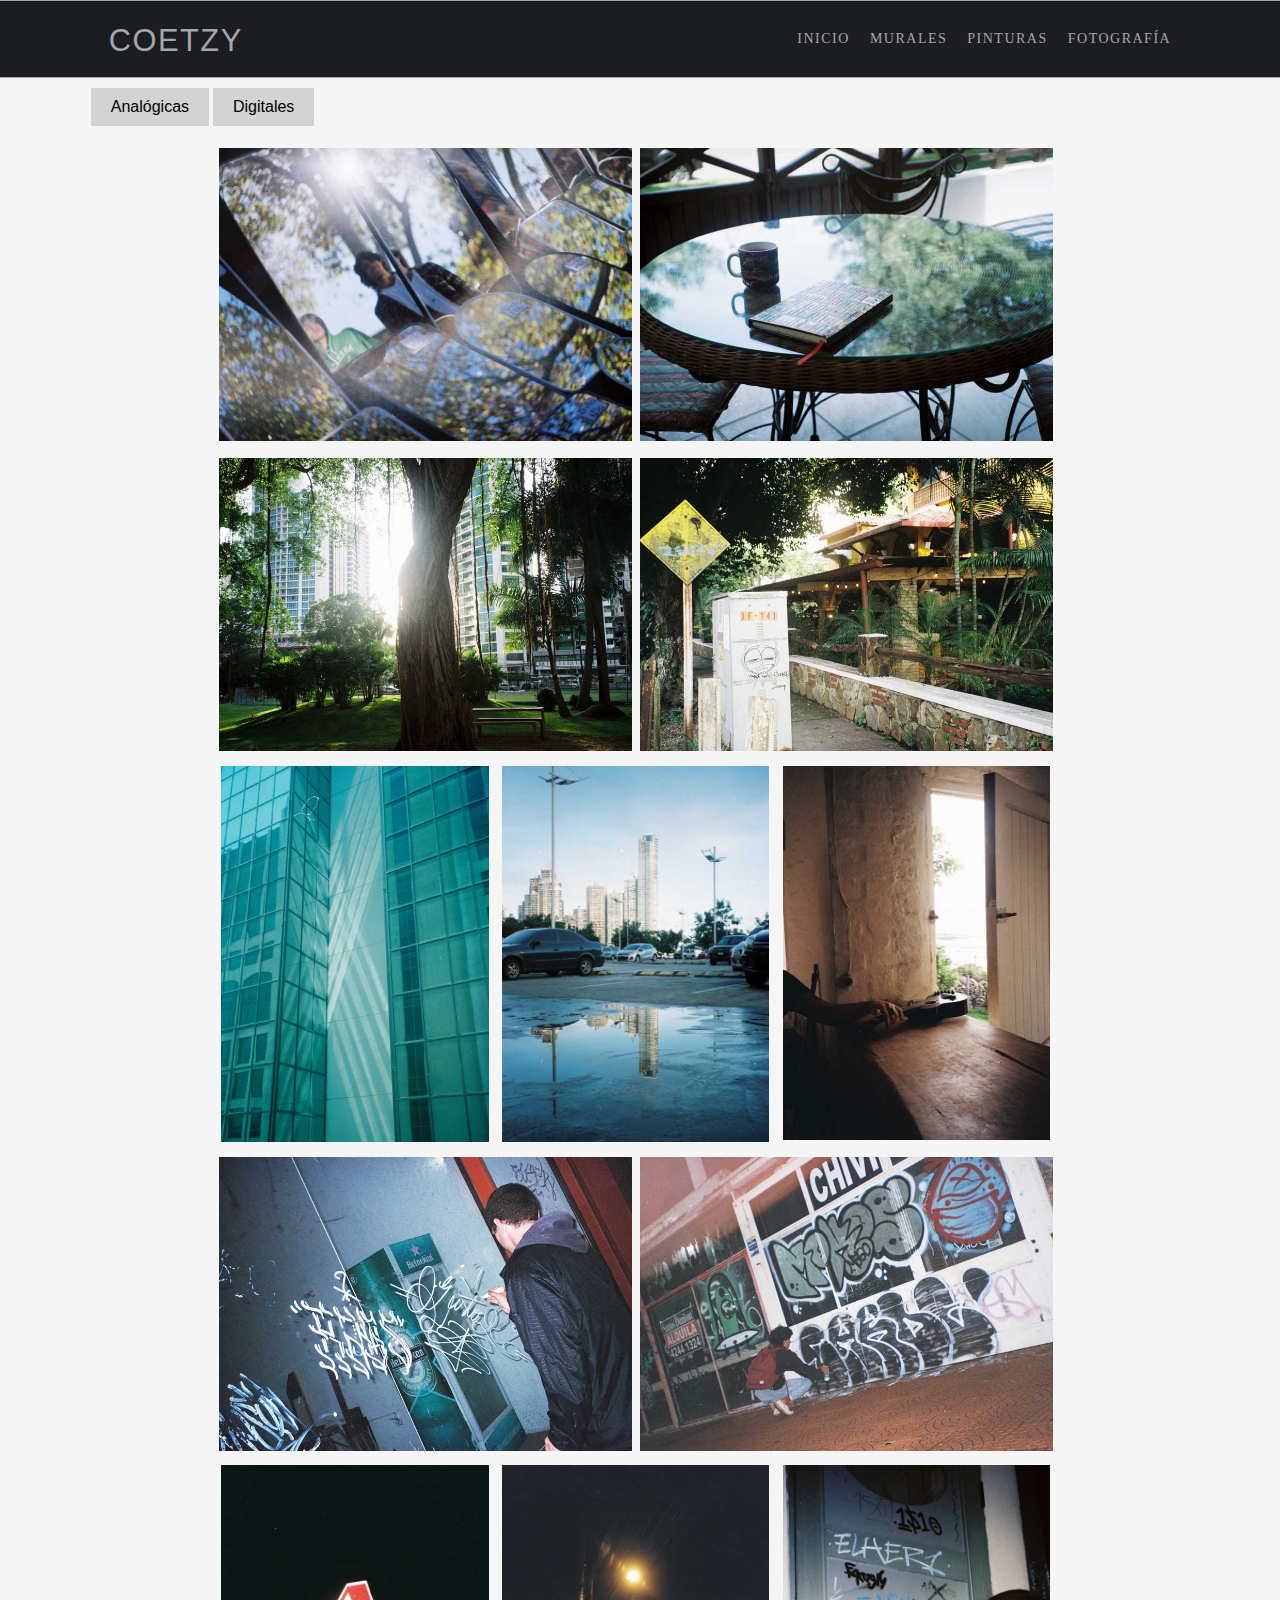
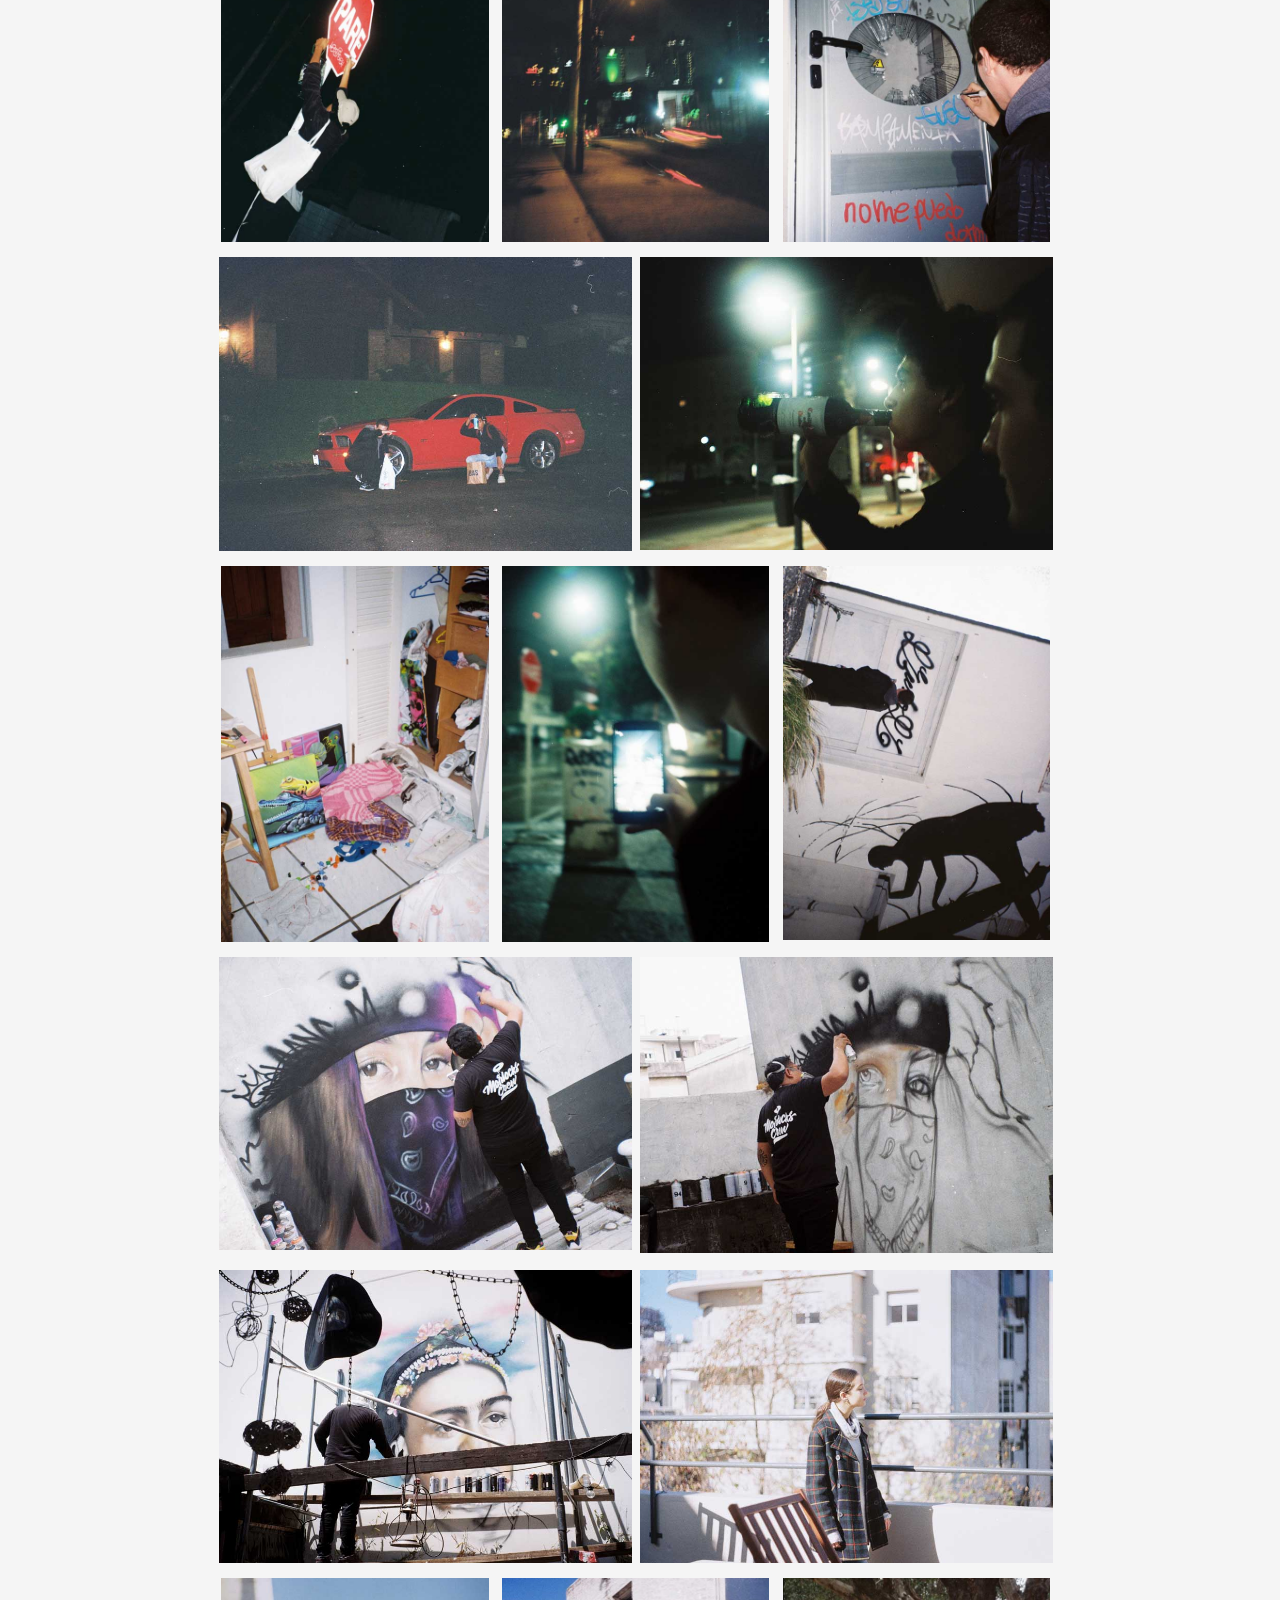
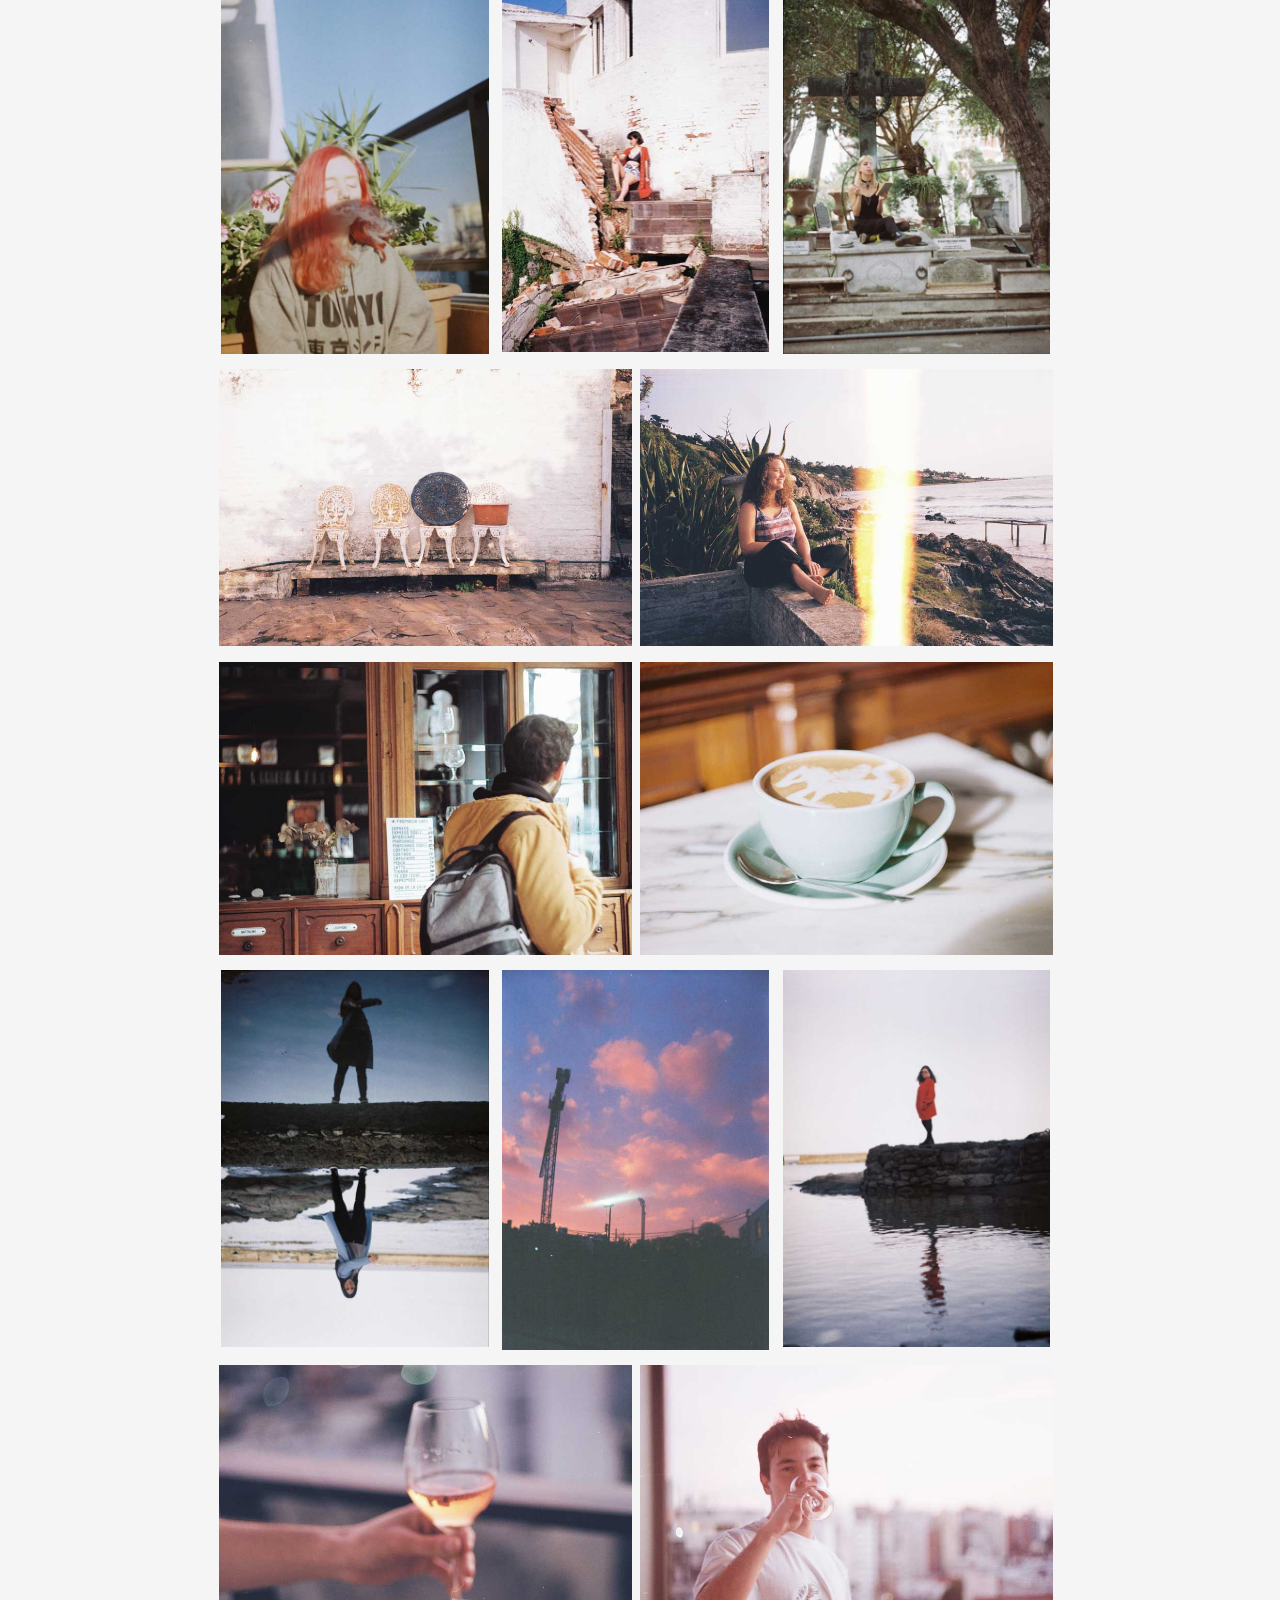
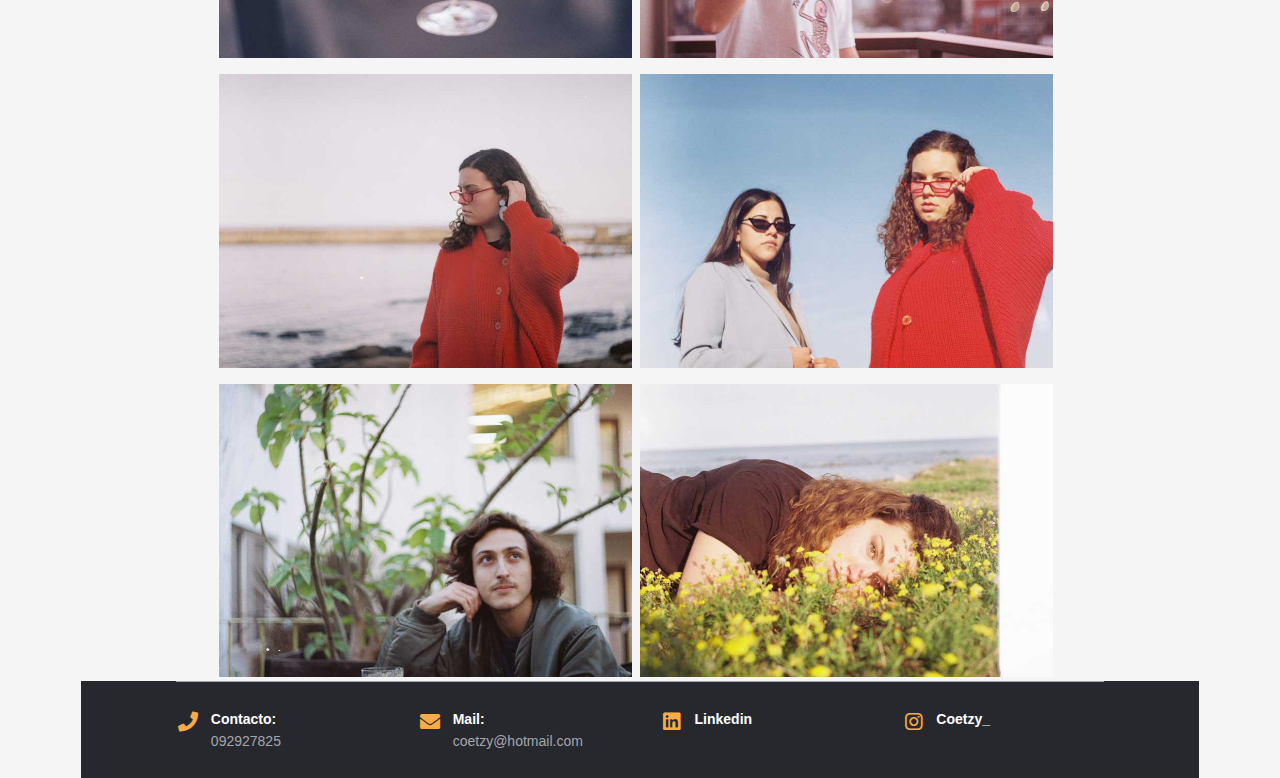
==== commit 5cc694f9: "Lindein  e Instagram" ====
--- a/fotografias (2).html
+++ b/fotografias (2).html
@@ -442,7 +442,12 @@
                                 <li class="one_quarter">
                                     <div class="block clear"> <a href="#"> <i class="fas fa-envelope"> </i> </a> <span> <strong> Mail:</strong> coetzy@hotmail.com</span> </div>
                                 </li>
-
+                                <li class="one_quarter">
+                                    <div class="block clear"> <a href="https://www.linkedin.com/in/constanza-morero-090182222"> <i class="fab fa-linkedin"> </i> </a> <span> <a href="https://www.linkedin.com/in/constanza-morero-090182222"> <strong> Linkedin</strong> </span> </div>
+                                </li>
+                                <li class="one_quarter">
+                                    <div class="block clear"> <a href="https://www.instagram.com/coetzy_"> <i class="fab fa-instagram"> </i> </a> <span> <a href="https://www.instagram.com/coetzy_"> <strong> Coetzy_</strong> </span> </div>
+                                </li>
                             </ul>
                         </div>
                         <!-- ################################################################################################ -->
